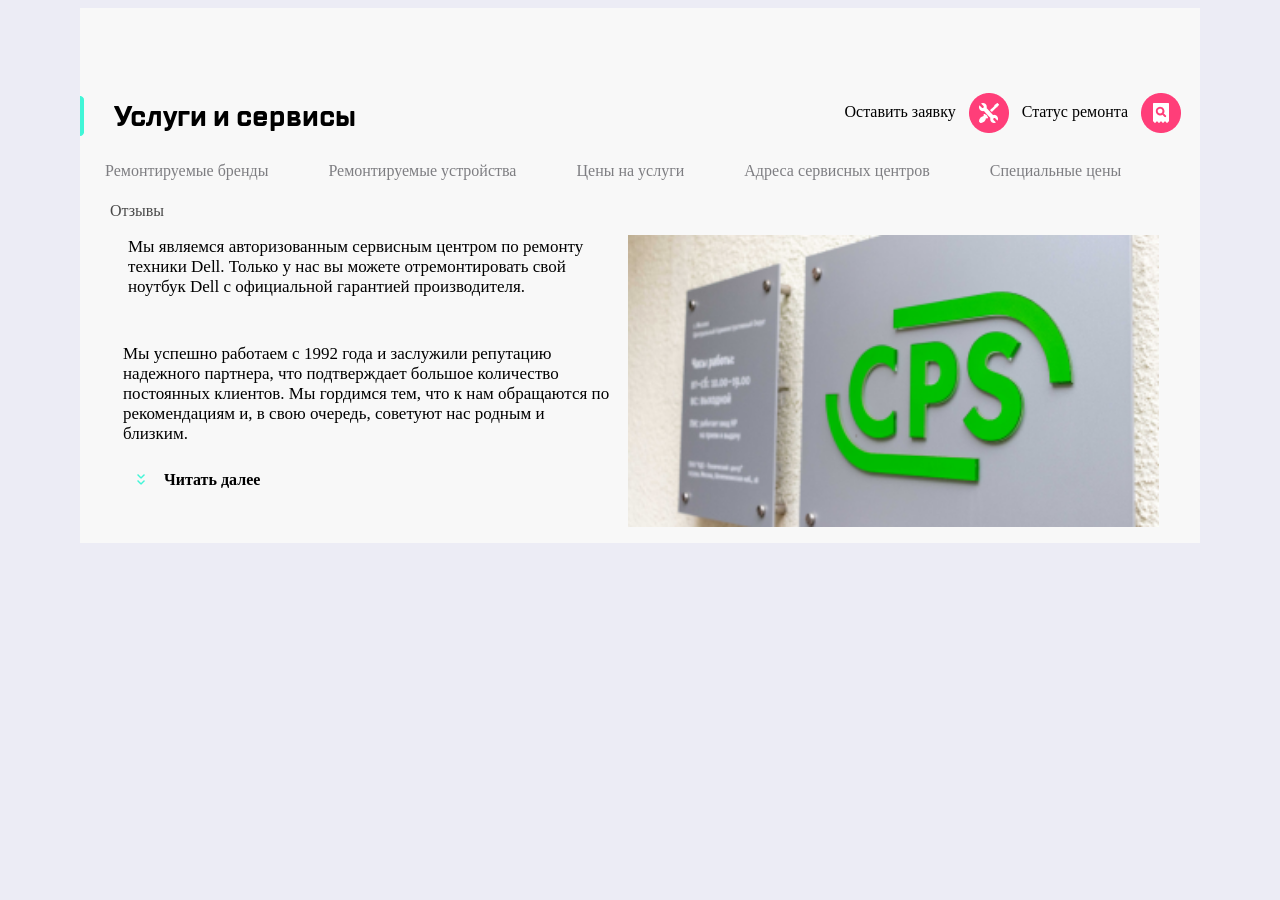
==== index.html @ 41776835 "first commit" ====
<!DOCTYPE html>
<html lang="en">
<head>
    <meta charset="UTF-8">
    <meta name="viewport" content="width=, initial-scale=1.0">
    <title>Document</title>
    <link rel="stylesheet" href="style.css">
</head>
<body>

    <div class="perents"> 
       

        <header class="container">
        <img src="img/1burger.png" width="40" height="40" alt="" class="container__burger">
        <img src="img/divider.png" width="3" height="32" class="container__divider1" alt="">
        <img src="img/2Group.svg" width="96" height="50" class="container__svg" alt="">
        <img src="img/divider.png" width="3" height="32" class="container__divider" alt="">
             <div class="container__icons">
                <a href=""> <img src="img/call.png" alt=""></a>
                <a href=""><img src="img/chat.png" alt=""></a>
                <a href=""><img src="img/profile.png" alt=""></a>
                <img src="img/divider.png" width="3" height="32" alt="">
             </div>
        
                 <div class="container__aconsraght">
                    <p class="container__icopr">Оставить заявку</p>
                    <img src="img/3repair.png" width="40" height="40" alt="">
                    <p class="container__icopr">Статус ремонта</p>
                    <img src="img/4checkstatus.png" width="40" height="40" alt="">
                 </div>
        </header>
                    
                  <div class="title"> 

                    <img src="img/899highlight.png" class="title__img" alt="">
                    <h1 class="title__h1">Услуги и сервисы</h1>

                  </div>

             

              <nav class="menu"> 
                <ul class="menu__list">
                    <li class="menu__item">
                        <a href="" class="menu__link">Ремонтируемые бренды</a>
                    </li>
                    <li class="menu__item">
                        <a href="" class="menu__link">Ремонтируемые устройства</a>
                    </li>
                    <li class="menu__item">
                        <a href="" class="menu__link">Цены на услуги</a>
                    </li>
                    <li class="menu__item">
                        <a href="" class="menu__link">Адреса сервисных центров</a>
                    </li>
                    <li class="menu__item">
                        <a href="" class="menu__link">Специальные цены</a>
                    </li>
                </ul>
               
              </nav>
              <p class="menu__pr">Отзывы</p>

              
               
                <div class="card__text">
                   
                    <div class="card__grov">
                        <p class="card__pr">Мы являемся авторизованным сервисным центром по ремонту техники Dell. Только у нас вы можете отремонтировать свой ноутбук Dell с официальной гарантией производителя.</p>
                           <p class="card__pr-2">Мы успешно работаем с 1992 года и заслужили репутацию надежного партнера</p>
                           <p class="card__text2">

                            Мы успешно работаем с 1992 года и заслужили репутацию надежного партнера, что подтверждает большое количество постоянных клиентов. Мы гордимся тем, что к нам обращаются по рекомендациям и, в свою очередь, советуют нас родным и близким.</p>
                        <img src="img/icon.png" class="card__icon" alt="">
                    <h4 class="carg__h4">Читать далее</h4>
                    </div>
                    <div class="card__img">
                        <img src="img/_MG_3223.png" class="imgus" alt="">
                    </div>
                </div>

              
              

    </div>
   
</body>
</html>
---- style.css ----
@font-face {
    font-family:TT Lakes ;
    src: url(fonts/TTLakes-Bold.woff);
    
  }

  @font-face {
    font-family:TT mediun ;
    src: url(fonts/TTLakesCompressed-Regular.woff);
    
  }
   
  

  body {
    display: flex;
    justify-content: center;
    background-color: #ececf5;
  }

  .perents {
    width: 320px;
    height: 520px;
    background-color: #F8F8F8;
  }

  .container {
    background-color: #ffff;
    display: flex;
    justify-content: space-around;
    align-items: center;
    width: auto;
    height: 88px;
   
}

.container__png{}

.container__icons {
    display: none;
}

.container__aconsraght {
    display: flex;
    gap: 13px;
}

.title {
    width: 304px;
    height: 40px;
}

.title__h1 {
    display: inline;
    font-family:TT Lakes;
    font-size: 28px;
    line-height: 40px;
    font-weight:700;
    position: relative;
    top: -10px;
    left: 6px;
    
     
}

.menu__list {
    display: flex; 
    align-items: center;
    gap: 50px;
    list-style: none;
    margin-top: 20px;
    padding-left: 20px;
    overflow-x: auto;
    white-space: nowrap;
   
 }

 .menu__list::-webkit-scrollbar {
    display: none;
 }
    
.menu__link {
    color: #7E7E82;
    text-decoration: none;
}

.menu__item {
    display: flex;
    align-items: center;
    padding-left: 5px;
    padding-right: 5px;
    height: 30px;
    
   
    border-radius: 5px;
    
}

.menu__item:hover {
    border:3px, solid #B8FFEC;
    background-color: white;
}

.card {
    width: 320px;
    height: 322px;
}


.card__text {
    display: flex;
    flex-wrap: wrap;
    overflow: hidden;
    
    flex-direction: column;
   
   
    
}

img {
    
}

.card__grov {
margin-left: 23px;

}

.carg__h4 {

    display: inline;
    margin-left: 15px;
    font-weight: 600;
}

.card__icon {
   margin-top: 13px;
   margin-left: 14px;
   
} 

.container__divider1 {
    display: none;
}

.imgus{
    width: 100%;
    
}

.card__pr {
    display: block;
   text-align: left;
    margin-left: 5px;
   margin-right: 10px;
    width: 288px;
    height: 90px;
    font-family: TT mediun;
    font-weight: 400;
    font-size: 17px;
    
    
    
    
}

.card__pr-2 {
    display: none;
}

.card__img {
    margin-top: 15px;
  
  
}



.menu__pr,
.card__text2 {
    display: none;
}

.container__icopr {
    display: none;
    margin-top: 10px;
   

}

.wiff {
    display: none;
}



  
   

@media (min-width:769px) {
   
    .perents {
        width: 768px;
        height: 504px;
        background-color: #F8F8F8;
      }
   
      .card__text {
        display:flex;
       flex-direction: row;
        
       margin-top: 35px;
        margin-left: 20px;
        
    }

    .imgus{
        width: 360px;
        height: 208;
    }

    .card__pr-2 {
        display: block;
        margin-left: 5px;
        width:312px ;
        font-family: TT mediun;
        font-weight: 400;
        
    }

.container__icons {
    display: flex;
    align-items: center;
    gap: 16px;
    margin-left: 200px;
}

.container__divider{
   display: none;
}

.container__svg {
    margin-right: 55px;
}

.container__aconsraght {
    margin-right: 5px;
}

.container__divider1 {
    display: block;
}
 
.container__icopr {
    display: none;

}
    
   
}

@media (min-width:1120px){
          
    .perents {
       
        width: 1120px;
        height: 535px;
        background-color: #F8F8F8;
        
      }

    .container {
        background-color: #F8F8F8;
        display: flex;
        justify-content: flex-end;
        margin-right: 14px;
        align-items: center;
        width: auto;
        height: 88px;
       
    }

    .container__icons {
        display: none;
       
    }

    .container__burger,
   .container__divider1 ,
   .container__svg,
   .container__divider {
    display: none;
   }

   .container__icopr {
    display: inline;

}
.menu__pr {
    display: inline;
    margin-left: 30px;
    opacity: 0.7;
}

.menu {
    display: flex;
    align-items: flex-end;
    justify-content: space-between;
    
    
}

.card__text {
    margin-top: 0px;
}

.card__text2 {
    display: block;
    width: 490px;
    margin-right: 5px;
    font-family: TT mediun;
    font-weight: 400;
    font-size: 17px;
}

.card__pr-2 {
    display: none;
}  

.card__pr {
    display: block;
   text-align: left;
    margin-right: 5px;
   margin-right: 10px;
    width: 490px;
   
}

.imgus {
width: 100%;
    
}

.card__img {
    width: 531px;
    height: 507px;
    margin-bottom: 50px;
}

.container__aconsraght {
    margin-top: 125px;
}

.title__img {
   margin-right: 20px;
}




    

}
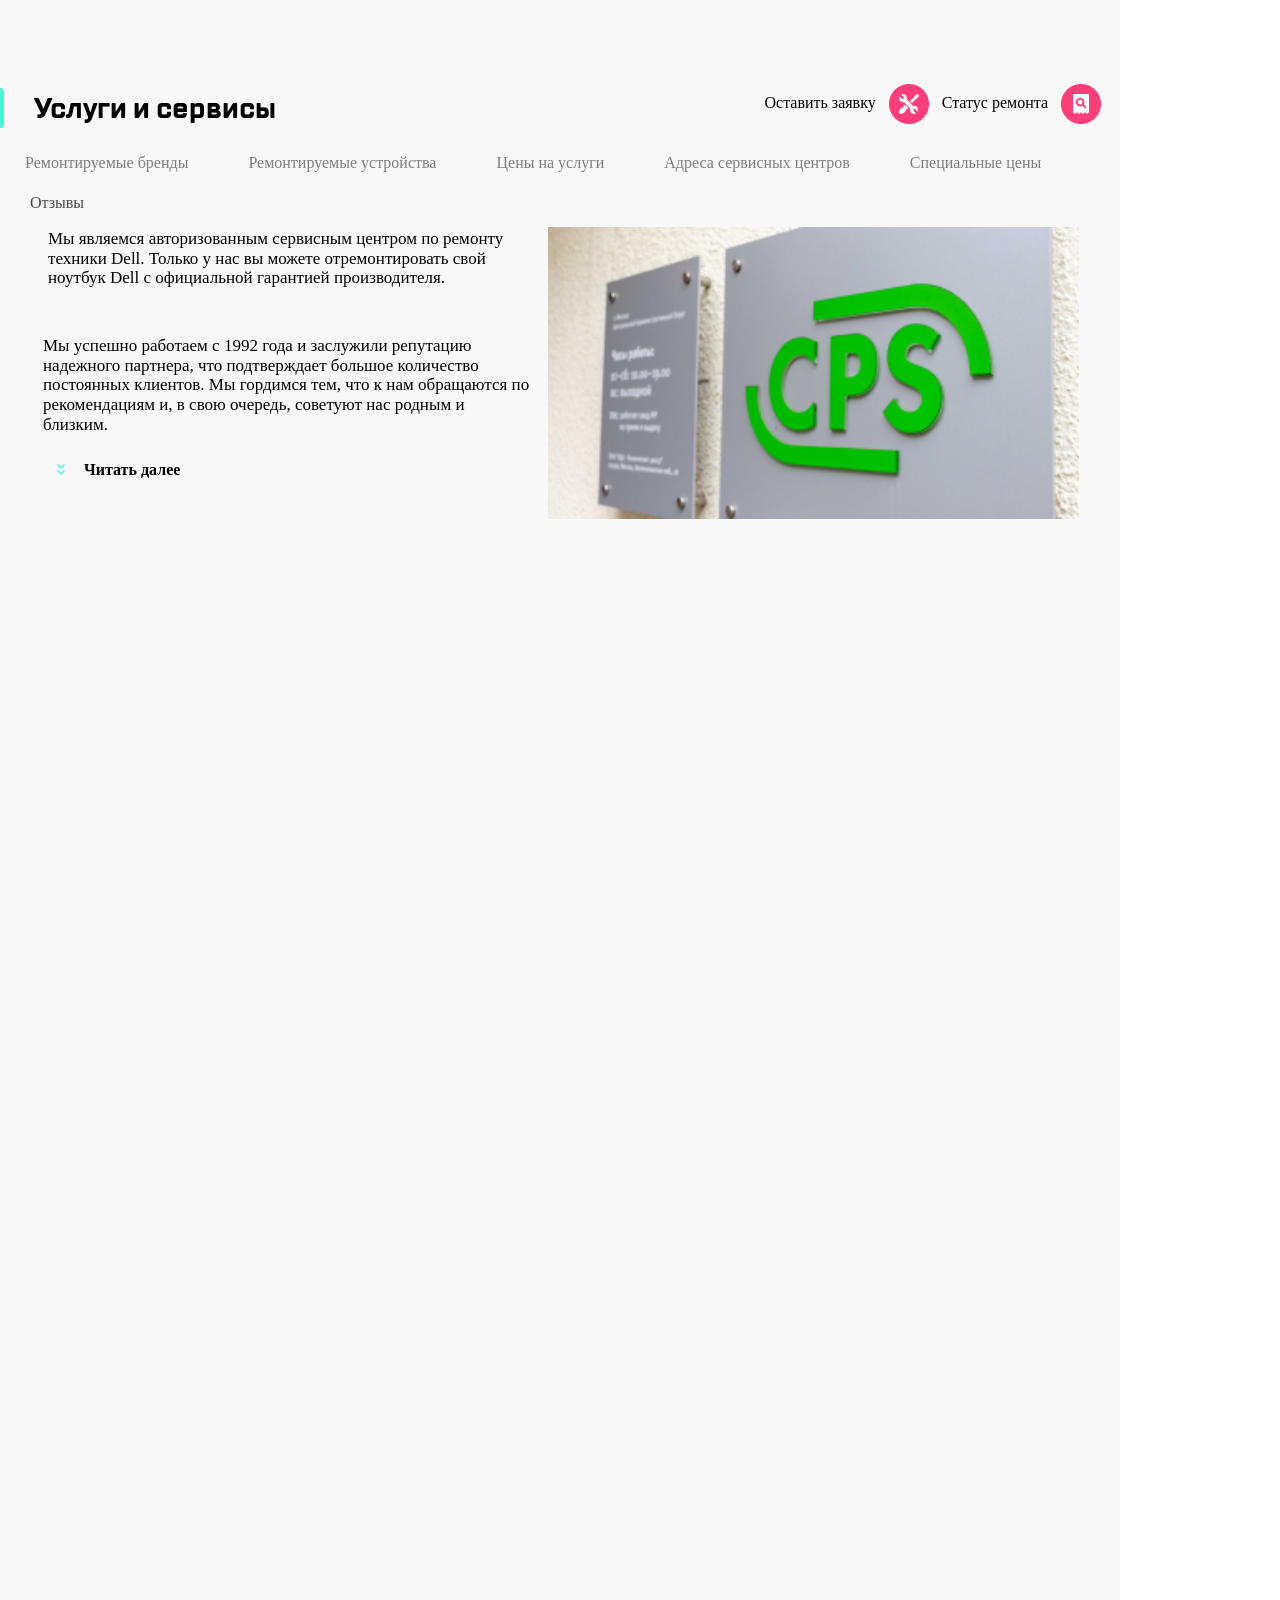
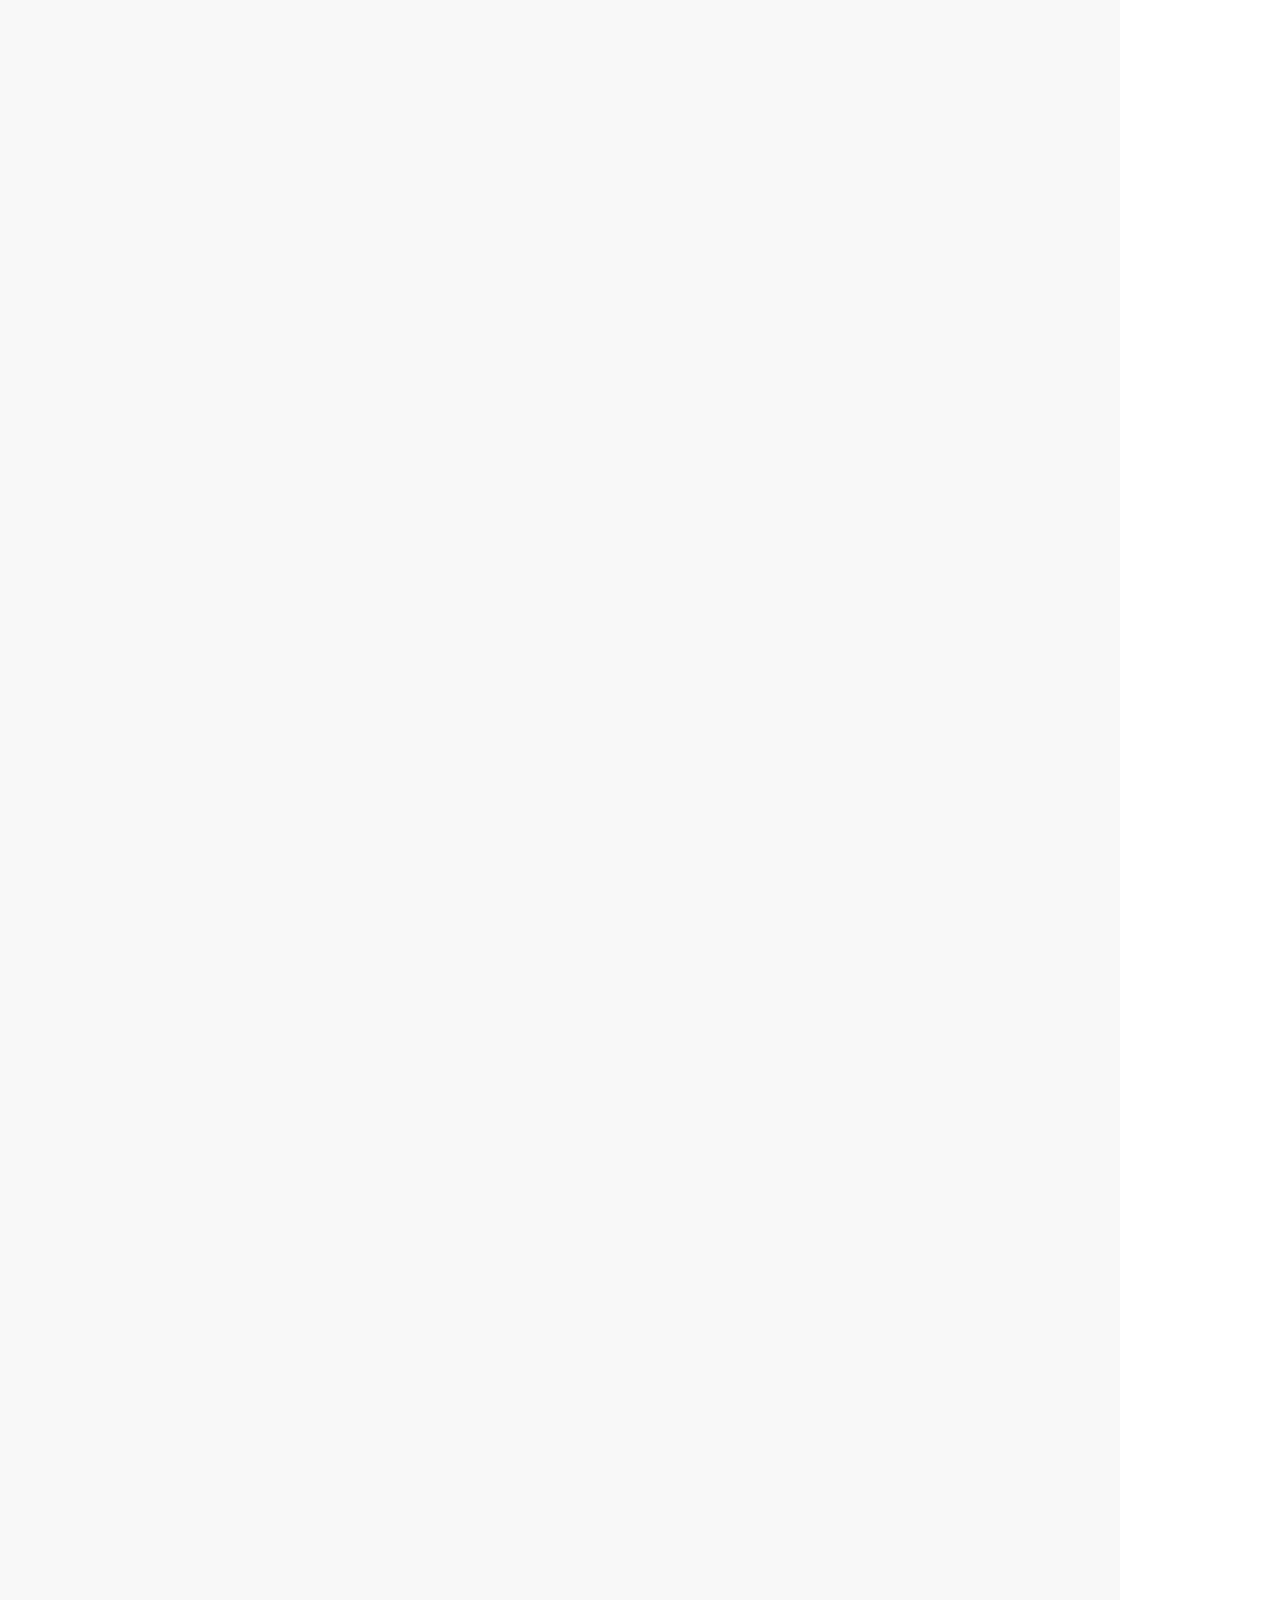
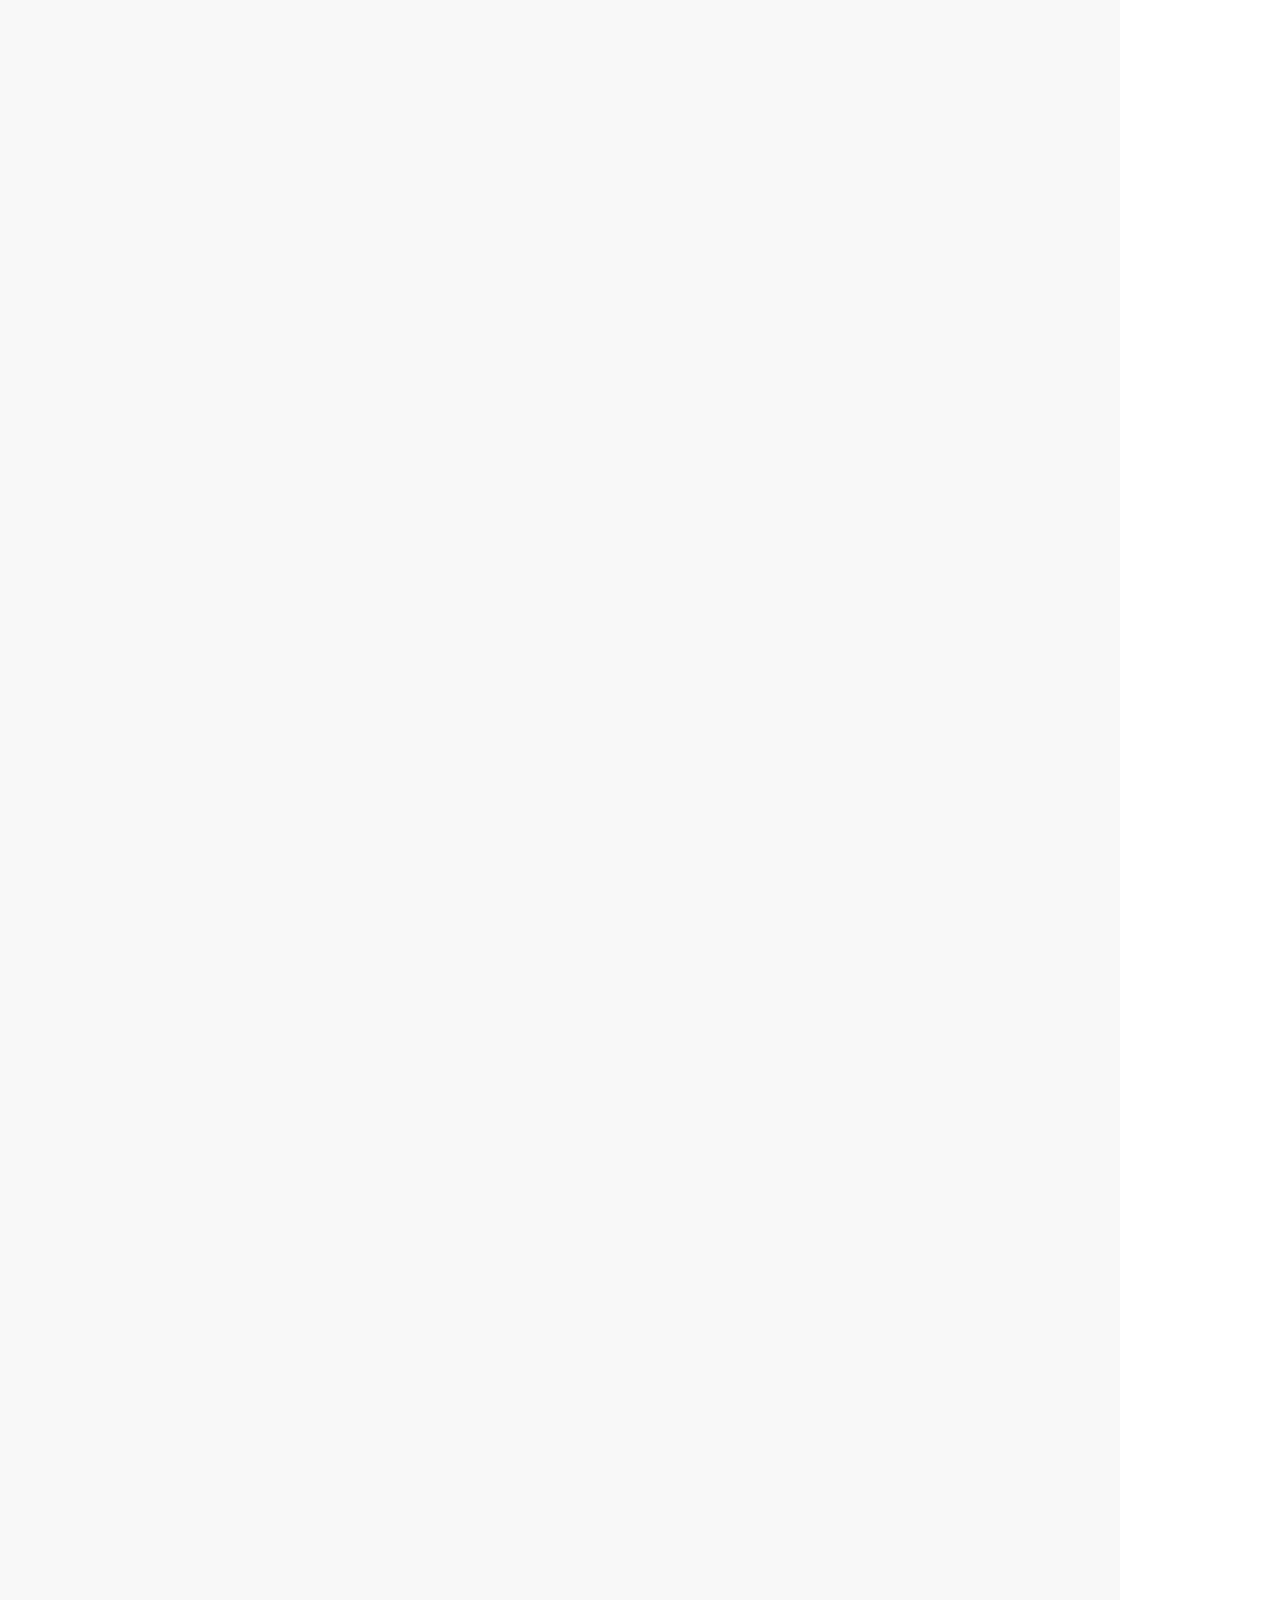
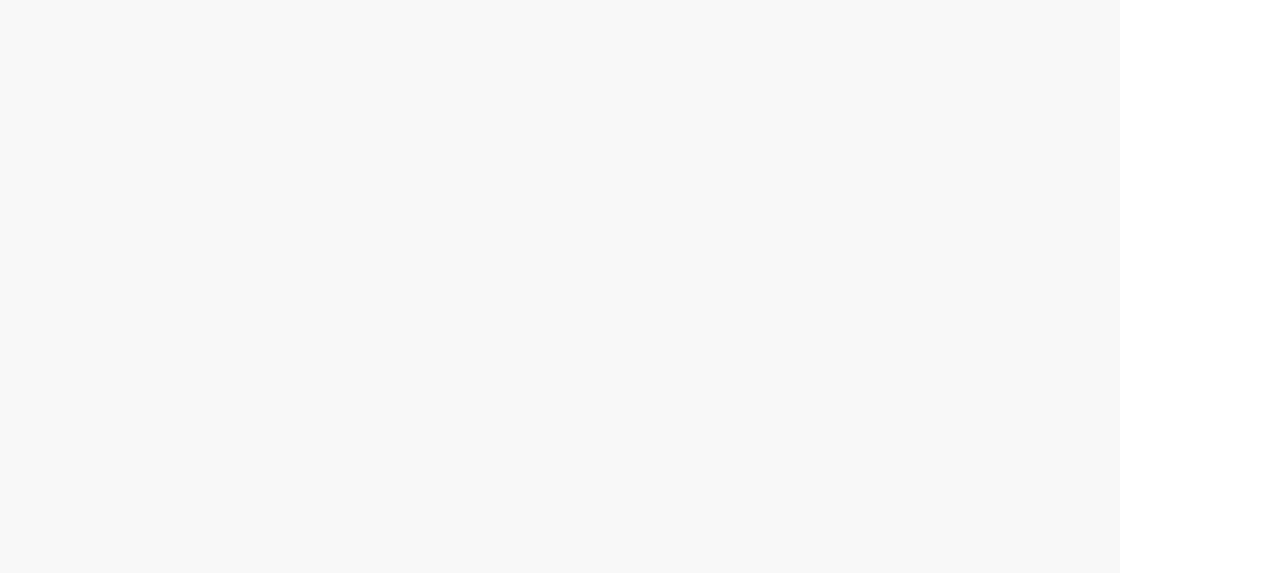
==== commit 8b38182f: "11 commit" ====
--- a/index.html
+++ b/index.html
@@ -43,19 +43,19 @@
               <nav class="menu"> 
                 <ul class="menu__list">
                     <li class="menu__item">
-                        <a href="" class="menu__link">Ремонтируемые бренды</a>
+                        <a href="#" class="menu__link">Ремонтируемые бренды</a>
                     </li>
                     <li class="menu__item">
-                        <a href="" class="menu__link">Ремонтируемые устройства</a>
+                        <a href="#" class="menu__link">Ремонтируемые устройства</a>
                     </li>
                     <li class="menu__item">
-                        <a href="" class="menu__link">Цены на услуги</a>
+                        <a href="#" class="menu__link">Цены на услуги</a>
                     </li>
                     <li class="menu__item">
-                        <a href="" class="menu__link">Адреса сервисных центров</a>
+                        <a href="#" class="menu__link">Адреса сервисных центров</a>
                     </li>
                     <li class="menu__item">
-                        <a href="" class="menu__link">Специальные цены</a>
+                        <a href="#" class="menu__link">Специальные цены</a>
                     </li>
                 </ul>
                
@@ -76,7 +76,7 @@
                     <h4 class="carg__h4">Читать далее</h4>
                     </div>
                     <div class="card__img">
-                        <img src="img/_MG_3223.png" class="imgus" alt="">
+                        <img src="img/cps.png" class="imgus" alt="">
                     </div>
                 </div>
 
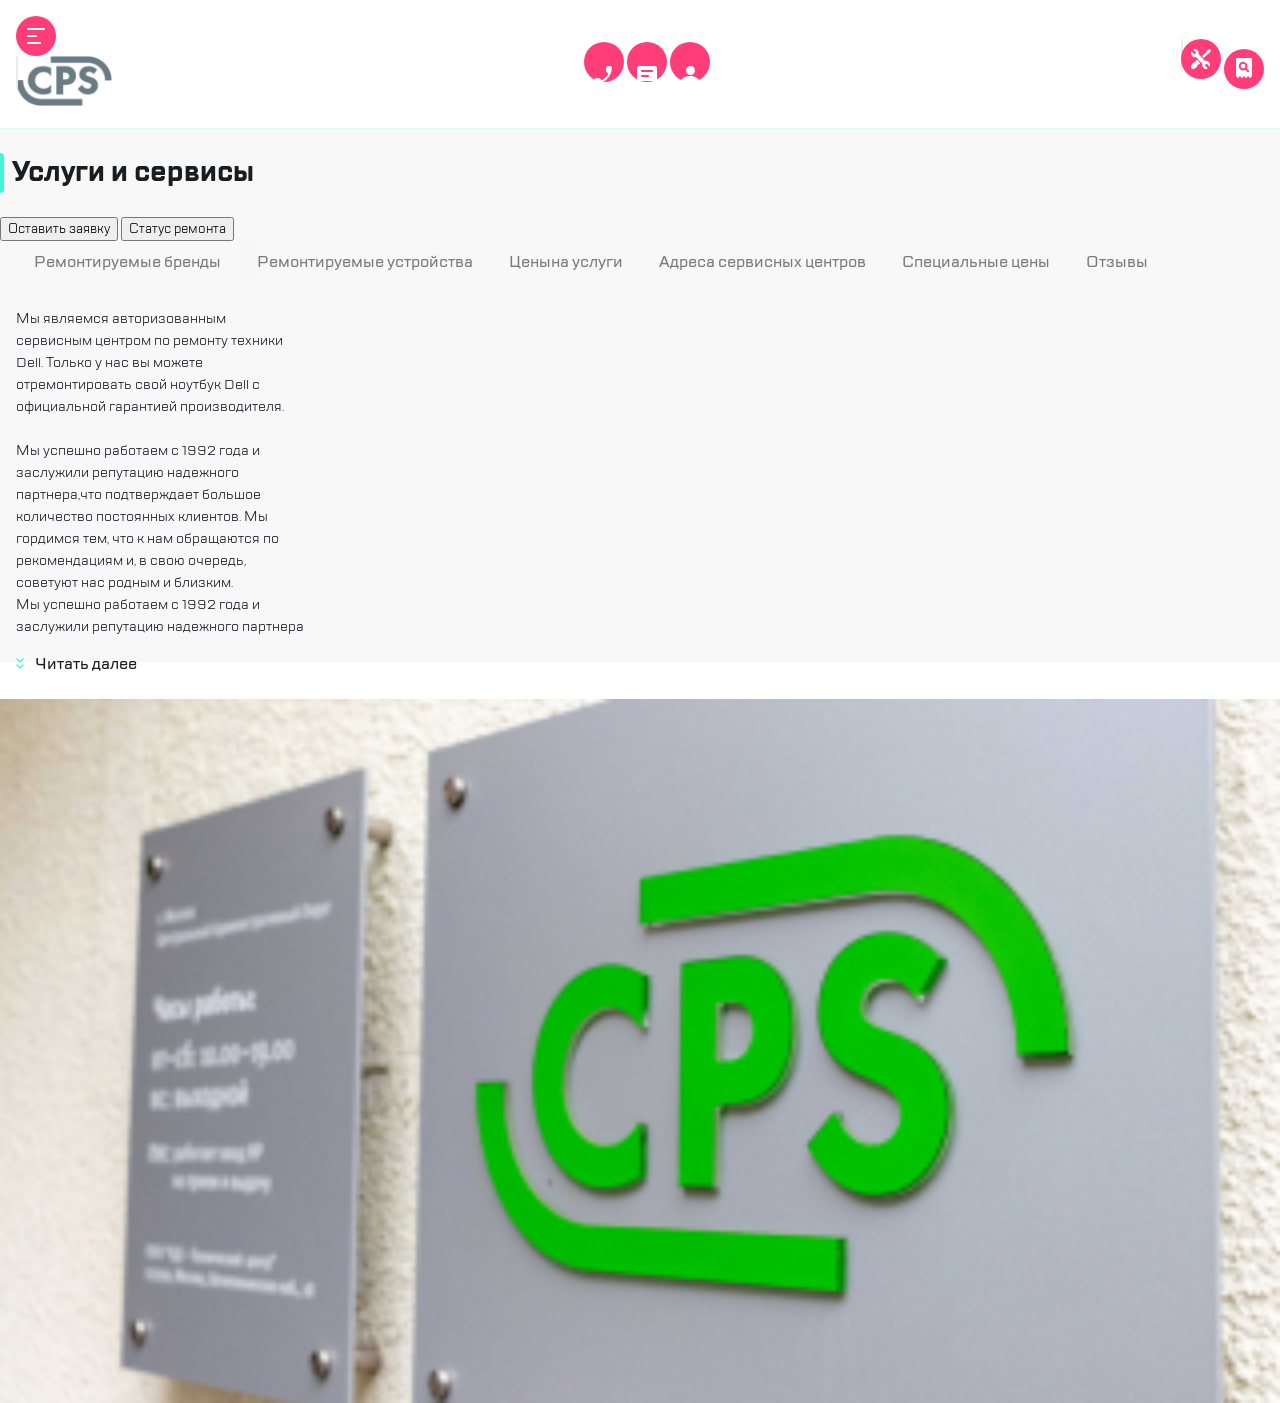
==== commit 6ac98a73: "13 commit" ====
--- a/index.html
+++ b/index.html
@@ -1,89 +1,123 @@
 <!DOCTYPE html>
-<html lang="en">
+<html lang="ru">
 <head>
     <meta charset="UTF-8">
-    <meta name="viewport" content="width=, initial-scale=1.0">
-    <title>Document</title>
-    <link rel="stylesheet" href="style.css">
+    <meta name="viewport" content="width=device-width, initial-scale=1.0">
+    <title>CPS</title>
+    <link rel="stylesheet" href="src/css/fonts.css">
+    
+    <link rel="stylesheet" href="src/css/style.css">
+    <link rel="stylesheet" href="src/css/media.css">
+    
+    
 </head>
 <body>
+    <div class="section">
+        <div class="header">
+            <nav class="header__inner">
 
-    <div class="perents"> 
-       
+                <div class="header-star">
+                    <button class="header__menu header__inner--round firstpage__menu--desk">
+                        <div class="header__menu--line"></div>
+                        <div class="header__menu--mini"></div>
+                        <div class="header__menu--medium"></div>
+                    </button>
+    
+                    <div class="header__separator header__inner-none firstpage__menu--desk"></div>
+    
+                    <a href="#" class="header__logo firstpage__menu--desk">
+                        <img src="src/icons/logo.png" alt="Company logo" class="header__logo-image">
+                    </a>
+                </div>
 
-        <header class="container">
-        <img src="img/1burger.png" width="40" height="40" alt="" class="container__burger">
-        <img src="img/divider.png" width="3" height="32" class="container__divider1" alt="">
-        <img src="img/2Group.svg" width="96" height="50" class="container__svg" alt="">
-        <img src="img/divider.png" width="3" height="32" class="container__divider" alt="">
-             <div class="container__icons">
-                <a href=""> <img src="img/call.png" alt=""></a>
-                <a href=""><img src="img/chat.png" alt=""></a>
-                <a href=""><img src="img/profile.png" alt=""></a>
-                <img src="img/divider.png" width="3" height="32" alt="">
-             </div>
-        
-                 <div class="container__aconsraght">
-                    <p class="container__icopr">Оставить заявку</p>
-                    <img src="img/3repair.png" width="40" height="40" alt="">
-                    <p class="container__icopr">Статус ремонта</p>
-                    <img src="img/4checkstatus.png" width="40" height="40" alt="">
-                 </div>
-        </header>
+                
+                <div class="header__end">
+                    <button class="header__phone header__inner--round header__inner-none"> 
+                    </button>
+                    <button class="header__chat header__inner--round header__inner-none"> 
+                    </button>
+                    <button class="header__accaunt header__inner--round header__inner-none"> 
+                    </button>
+                </div>
+                
+                <div class="header__end-set">
+
+
                     
-                  <div class="title"> 
+                    <div class="header__separator"></div>
 
-                    <img src="img/899highlight.png" class="title__img" alt="">
-                    <h1 class="title__h1">Услуги и сервисы</h1>
+                    <button class="header__settings header__inner--round"> 
+                    </button>
+                    <button class="header__search header__inner--round">
+                    </button>
+                </div>
+                
+            </nav>
+            <div class="header__underline"></div>
+        </div>
+    </div>
 
-                  </div>
 
-             
 
-              <nav class="menu"> 
-                <ul class="menu__list">
-                    <li class="menu__item">
-                        <a href="#" class="menu__link">Ремонтируемые бренды</a>
-                    </li>
-                    <li class="menu__item">
-                        <a href="#" class="menu__link">Ремонтируемые устройства</a>
-                    </li>
-                    <li class="menu__item">
-                        <a href="#" class="menu__link">Цены на услуги</a>
-                    </li>
-                    <li class="menu__item">
-                        <a href="#" class="menu__link">Адреса сервисных центров</a>
-                    </li>
-                    <li class="menu__item">
-                        <a href="#" class="menu__link">Специальные цены</a>
-                    </li>
-                </ul>
-               
-              </nav>
-              <p class="menu__pr">Отзывы</p>
-
-              
-               
-                <div class="card__text">
-                   
-                    <div class="card__grov">
-                        <p class="card__pr">Мы являемся авторизованным сервисным центром по ремонту техники Dell. Только у нас вы можете отремонтировать свой ноутбук Dell с официальной гарантией производителя.</p>
-                           <p class="card__pr-2">Мы успешно работаем с 1992 года и заслужили репутацию надежного партнера</p>
-                           <p class="card__text2">
-
-                            Мы успешно работаем с 1992 года и заслужили репутацию надежного партнера, что подтверждает большое количество постоянных клиентов. Мы гордимся тем, что к нам обращаются по рекомендациям и, в свою очередь, советуют нас родным и близким.</p>
-                        <img src="img/icon.png" class="card__icon" alt="">
-                    <h4 class="carg__h4">Читать далее</h4>
-                    </div>
-                    <div class="card__img">
-                        <img src="img/cps.png" class="imgus" alt="">
+    <div class="section">
+        <div class="firstpage">
+            <div class="firstpage__line"></div>
+                <div class="firstpage__header">
+                    
+                    <h1 class="firstpage__header--h1">Услуги и сервисы</h1>
+                    
+                    
+                    <div class="firstpage__header--btn">
+                          <button class="firstpage__btn">
+                            <span class="firstpage__btn-text">Оставить заявку</span>
+                            <span class="header__settings header__inner--round firstpage__header--desk"> 
+                            </span>
+                        </button>
+                        <button class="firstpage__btn">
+                            <span class="firstpage__btn-text">Статус ремонта</span>
+                            <span class="header__search header__inner--round firstpage__header--desk"> 
+                              </span>
+                          </button>
                     </div>
                 </div>
+                <ul class="firstpage__menu">
+                    <li><a href="#" class="firstpage__menu--brand">Ремонтируемые бренды</a></li>
+                    <li><a href="#" class="firstpage__menu--devices firstpage__menu--brand">Ремонтируемые устройства</a></li>
+                    <li><a href="#" class="firstpage__menu--price firstpage__menu--brand">Ценына услуги</a></li>
+                    <li><a href="#" class="firstpage__menu--address firstpage__menu--brand">Адреса сервисных центров</a></li>
+                    <li><a href="#" class="firstpage__menu--discount firstpage__menu--brand">Специальные цены</a></li>
+                    <li><a href="#" class="firstpage__menu--revies firstpage__menu--brand">Отзывы</a></li>
+                </ul>
 
-              
-              
-
+            <div class="firstpage__inner">
+                <article class="firstpage__text">
+                    <span class="firstpage__text-visible">Мы являемся авторизованным сервисным центром по ремонту техники Dell. Только у нас вы можете отремонтировать свой ноутбук Dell с официальной гарантией производителя. <br> <span class ="firstpage__text--desc">
+                        <br>  Мы успешно работаем с 1992 года и заслужили репутацию надежного партнера,что подтверждает большое количество постоянных клиентов. Мы гордимся тем, что к нам обращаются по рекомендациям и, в свою очередь, советуют нас родным и близким.
+                    </span>
+                    <span class="firstpage__text-tablet"><br>Мы успешно работаем с 1992 года и заслужили репутацию надежного партнера</span></span>
+                        <details>
+                            <summary>
+                                <img src="src/icons/details.svg" alt="open details" class="firstpage__details">
+                                <span class="firstpage__open">Читать далее</span>
+                            </summary>
+                                <span class="firstpage__text-full">
+                                    <span class="furstpage__text-mobile">
+                                        Мы успешно работаем с 1992 года и заслужили репутацию надежного партнера,</span>что подтверждает большое количество постоянных клиентов. Мы гордимся тем, что к нам обращаются по рекомендациям и, в свою очередь, советуют нас родным и близким.
+                                </span>
+                        </details>
+                        
+                </article>
+                <div class="firstpage__inner">
+                            <img src="src/img/Picture Copy.jpg" alt="" class="firstpage__img">
+                        </div>
+                
+            </div>
+            
+            
+            
+        </div>
+            
+        </div>
     </div>
-   
 </body>
 </html>
--- a/src/css/fonts.css
+++ b/src/css/fonts.css
@@ -0,0 +1,24 @@
+@font-face {
+    font-family: 'TT Lakes';
+    src: url('../fonts/TTLakes-Regular.woff') format('woff');
+    font-weight: 400;
+    font-style: normal;
+    }
+
+
+@font-face {
+    font-family: 'TT Lakes';
+    src: url('../fonts/TTLakes-Medium.woff') format('woff');
+    font-weight: 500;
+    font-style: normal;
+    }
+
+
+
+@font-face {
+    font-family: 'TT Lakes';
+    src: url('../fonts/TTLakes-Bold.woff') format('woff');
+    font-weight: 700;
+    font-style: normal;
+    }
+
--- a/src/css/style.css
+++ b/src/css/style.css
@@ -0,0 +1,283 @@
+* {
+    margin: 0;
+    font-family: 'TT Lakes';
+}
+
+
+
+.header {
+    min-width: 320px;
+}
+
+
+    .header__inner {
+        display: flex;
+        justify-content: space-between;
+        align-items: center;
+        gap: 16px;
+        padding: 16px;
+    }
+
+        .header__inner--round {
+            position: relative;
+            border-radius: 20px;
+            width: 40px;
+            height: 40px;
+            background: #ff3e79;
+            border: none;
+            cursor: pointer;
+            -webkit-tap-highlight-color: rgba(0, 0, 0, 0);
+        }
+        .header__inner--round:active {
+            background: #f00048;
+            transition: 0.2s;
+        }
+        .header__menu {
+            display: flex;
+            flex-direction: column;
+            justify-content: center;
+            row-gap: 5px;
+            align-items: center;
+        }
+        .header__menu--line::before {
+            content: "";
+            display: flex;
+            row-gap: 20px;
+
+            border-radius: 1px;
+            width: 18px;
+            height: 2px;
+            background: #fff;
+        }
+
+        .header__menu--mini::before {
+            content: "";
+            display: flex;
+            margin-right: 8px;
+
+            border-radius: 1px;
+            width: 10px;
+            height: 2px;
+            background: #fff;
+        }
+
+        .header__menu--medium::before {
+            content: "";
+            display: flex;
+            margin-right: 5px;
+
+            border-radius: 1px;
+            width: 14px;
+            height: 2px;
+            background: #fff;
+        }
+
+        .header__logo {
+            display: block;
+            transition: none;
+        }
+
+        .header__logo-image {
+            width: 96px;
+            height: 50px;
+        }
+
+
+
+        .header__separator::before {
+            position: absolute;
+            content: "";
+            display: block;
+            border-radius: 1px;
+            width: 2px;
+            height: 32px;
+            background: #eaeaea;
+        }
+
+        .header__phone::before {
+            position: absolute;
+            padding-left: 4px;
+            content:url(../icons/tel.svg);
+            display: block;
+            margin: 0 auto;
+            padding-top: 4px;
+        }
+
+        .header__chat::before {
+            position: absolute;
+            padding-left: 4px;
+            content:url(../icons/chat.svg);
+            display: block;
+            margin: 0 auto;
+            padding-top: 4px;
+        }
+
+        .header__accaunt::before {
+            position: absolute;
+            padding-left: 4px;
+            content:url(../icons/accaunt.svg);
+            display: block;
+            margin: 0 auto;
+            padding-top: 4px;
+        }
+
+        .header__settings::before {
+            position: absolute;
+            padding-left: 4px;
+            content:url(../icons/settings.svg);
+            display: block;
+            top: 10px;
+            text-align: center;
+        }
+
+        .header__search::before {
+            content:url(../icons/search.svg);
+            display: block;
+            margin: 0 auto;
+            padding-top: 4px;
+        }
+    .header__underline {
+        width: 100%;
+        height: 1px;
+        background: #d9fff5;
+    }
+
+
+
+
+.firstpage {
+    position: relative;
+    min-width: 320px;
+    height: 509px;
+    background: #f8f8f8;
+    padding-top: 24px;
+}
+
+
+
+.firstpage__line::before {
+    content:"";
+    position: absolute;
+    display: inline-block;
+    width: 4px;
+    height: 40px;
+    background-color: #41f6d7;
+    border-radius: 0 20px 20px 0;
+    
+} 
+.firstpage__header--h1 {
+    font-weight: 700;
+    font-size: 28px;
+    color: #1b1c21;
+    display: inline-block;
+    height: 40px;
+    margin-bottom: 24px;
+    margin-left: 12px;
+}
+
+.firstpage__header--desk {
+    display: none;
+}
+
+
+.firstpage__menu {
+    display: flex;
+    overflow-x: auto;
+    white-space: nowrap;
+    margin: 0 16px;
+    font-weight: 500;
+    font-size: 16px;
+    text-align: center;
+    color: #7e7e82;
+    padding: 0;
+    list-style-type: none;
+    
+}
+
+
+
+.firstpage__menu--brand {
+    display: flex; /* Включаем Flexbox */
+    justify-content: center; /* Горизонтальное центрирование */
+    align-items: center;
+    padding: 8px 16px;
+    border: none;
+    background: #f8f8f8;
+    text-decoration: none;
+    list-style: none;
+    color: black;
+    opacity: 0.5;
+    cursor: default;
+    border: 2px solid transparent;
+}
+
+
+    
+.firstpage__menu--brand:hover{
+    border:2px solid #b8ffec;
+    
+    
+}
+
+.firstpage__text {
+    margin: 24px 16px;
+    width: 288px;
+}
+.firstpage__text-visible {
+    font-weight: 400;
+    font-size: 14px;
+    color: #1b1c21;
+    }
+    details {
+        margin-top: 16px;
+        
+    }
+
+    summary {
+        list-style: none; /* Убираем стандартный маркер */
+        outline: none;
+        
+      
+    }
+
+    summary::marker {
+        display: none; /* Убираем стандартный треугольник */
+        
+    }
+
+    details[open] .firstpage__open {
+        display: none; /* Скрываем текст кнопки, когда раскрыто */
+        transition: transform 0.4s;
+    }
+
+    .firstpage__details {
+        padding-right: 8px;
+        transition: transform 0.4s;
+    }
+
+
+    details[open] .firstpage__details{
+        transform: rotate(180deg);
+        transition: transform 0.4s ease;
+    }
+    
+    .firstpage__open {
+        font-weight: 500;
+        font-size: 16px;
+        color: #1b1c21;
+    }
+
+.firstpage__text-full {
+    font-weight: 400;
+    font-size: 14px;
+    color: #1b1c21;
+    }
+
+.firstpage__img {
+  width: 100%; /* Изображение займет всю ширину родителя */
+  height: auto; /* Сохранение пропорций */
+  max-width: 100%; /* Ограничение размера изображения */
+  display: block;
+}
+
+
--- a/src/css/media.css
+++ b/src/css/media.css
@@ -0,0 +1,296 @@
+
+
+@media (max-width: 1120px) {
+    
+    .header__inner {
+        display: none;
+    }
+    .firstpage {
+        width: 1120px;
+        margin-top: 10px;
+    }
+    .firstpage__header {
+        display: flex;
+        align-items: center;
+        justify-content: space-between;
+        margin: 0 32px 0 32px;
+    }
+   
+
+    .firstpage__header--h1 {
+        margin-left: 0;
+        margin-bottom: 0;
+    }
+    .firstpage__header--btn {
+        display: flex;
+        justify-content: space-between;
+    }
+    .firstpage__btn {
+        display: flex;
+        align-items: center;
+    }
+    .header__settings::before {
+        padding-left: 10px;
+    }
+    .header__search::before {
+        padding-top: 10px;
+    }
+  
+    .firstpage__btn {
+        background: none;
+        border: none;
+        margin-right: 10px;
+    }
+   
+    .firstpage__header--desk {
+        display: block;
+        
+
+    }
+
+    .firstpage__menu {
+        display: flex;
+        overflow-x: hidden;
+        flex-wrap: wrap;
+        padding-top: 15px;
+        margin-left: 30px;
+    }
+   
+
+    .firstpage__btn-text {
+        font-weight: 500;
+        margin-right: 8px;
+    }
+
+    .firstpage__inner {
+        display: inline-block;
+        margin: 10px 16px;
+        white-space: nowrap; 
+        
+    }
+
+    .firstpage__text {
+        border: 490px;
+        width: 490px;
+        display: inline-block;
+        vertical-align: top;
+        white-space: wrap; 
+        margin-top: 0;
+    }
+    .firstpage__img {
+        display: inline-block;
+        width: 531px;
+        height: auto;
+        vertical-align: top;
+    }
+     
+
+    .furstpage__text-full {
+        display: none;
+    }
+    .furstpage__text-mobile {
+        display: none;
+    }
+    .firstpage__text--desc {
+        display: block;
+    }
+    .firstpage__text-tablet {
+        display: none;
+    }
+    
+}
+
+@media (max-width: 768px) {
+    .header {
+       width: 100%;
+    }
+    .header__inner {
+        display: flex;
+        padding: 0;
+        gap: 0;
+    }
+    
+    .header__inner-none {
+        display: block;
+    }
+   
+
+    .header-star {
+        display: flex;
+        justify-content: flex-start;
+        align-items: center;
+        gap: 16px;
+        padding: 16px;
+        
+    }
+    .header__end {
+
+        display: flex;
+        justify-content: flex-end;
+        align-items: center;
+        gap: 16px;
+        margin-left: auto;
+    }
+
+    .header__end-set{
+        display: flex;
+        justify-content: flex-end;
+        gap: 16px;
+        padding: 16px;
+    }
+
+    .header__phone::before {
+        position: relative;
+        padding-left: 0;
+    }
+    .header__chat::before {
+        position: relative;
+        padding-left: 0; 
+    }
+
+    .header__settings::before {
+        padding-left: 5px;
+    }
+    .header__search::before {
+        padding-top: 5px;
+    }
+    .header__accaunt::before {
+        position: relative;
+        padding-left: 0; 
+    }
+    .firstpage {
+        width: 100%;
+        margin-top: 0;
+    }
+
+    .firstpage__header {
+        display: flex;
+        justify-content: start;
+        align-items: center;
+    }
+    .firstpage__header--h1 {
+        margin-left: -10px;
+        margin-bottom: 0;
+    }
+    .firstpage__text{
+        width: 312px;
+    }
+    .firstpage__menu {
+        display: flex;
+        overflow-x: auto;
+        white-space: nowrap;
+        flex-wrap: nowrap;
+        margin-left: 15px;
+    }
+    .header__separator::before {
+        position: relative;
+    }
+    .firstpage__header--desk {
+        display:none;
+    }
+    .firstpage__inner {
+        display: flex;
+        justify-content: space-around;
+        margin: 24px 16px;
+        align-items: center;
+    }
+    .firstpage__text {
+        margin: 0;
+    }
+    .firstpage__text-tablet {
+        display: block;
+    }
+    .furstpage__text-mobile {
+        display: none;
+    }
+    .firstpage__img {
+        width: 360px;
+        height: 208px;
+        margin: 0;  
+    }
+    .firstpage__text--desc {
+        display: none;
+    }
+
+    .firstpage__header--btn {
+        display: none;
+        
+    }
+
+    .firstpage__menu--revies {
+        display: none;
+    }
+   /*  .firstpage__text {
+        display: inline-block;
+        width: 312px;
+    }
+   .firstpage__img {
+    float: right;
+   } */
+} 
+
+@media (max-width: 320px) {
+    .header__inner {
+        display: flex;
+    }
+
+    .header__inner-none {
+        display: none;
+    }
+    .header__logo-image {
+        margin-right: 0;
+    }
+    .header-star {
+        padding-right: 5px;
+    }
+    .header__end {
+        display: none;
+    }
+   .header__end-set {
+    justify-content: space-between;
+    padding-left: 0;
+   }
+
+    .firstpage {
+        width: 320px;
+    }
+
+    .firstpage__inner {
+        display: block;
+        margin: 0 auto;
+        width: 320px;
+    }
+    .firstpage__text {
+        display: block;
+        padding: 24px 16px;
+        width: 288px;
+    }
+    .firstpage__text-visible {
+        width: 288px;
+    }
+    .firstpage__text-tablet {
+        display: none;
+    }
+    .furstpage__text-mobile {
+        display: inline;
+
+    }
+    .firstpage__img {
+        display: block;
+    }
+    /* .firstpage__img {
+        width: 100%; 
+    } */
+    .firstpage__header--btn {
+        display: none;
+    }
+    .firstpage__text--desc {
+        display: none;
+    }
+    .firstpage__menu--revies {
+        display: none;
+    }
+  
+}
+
+    
